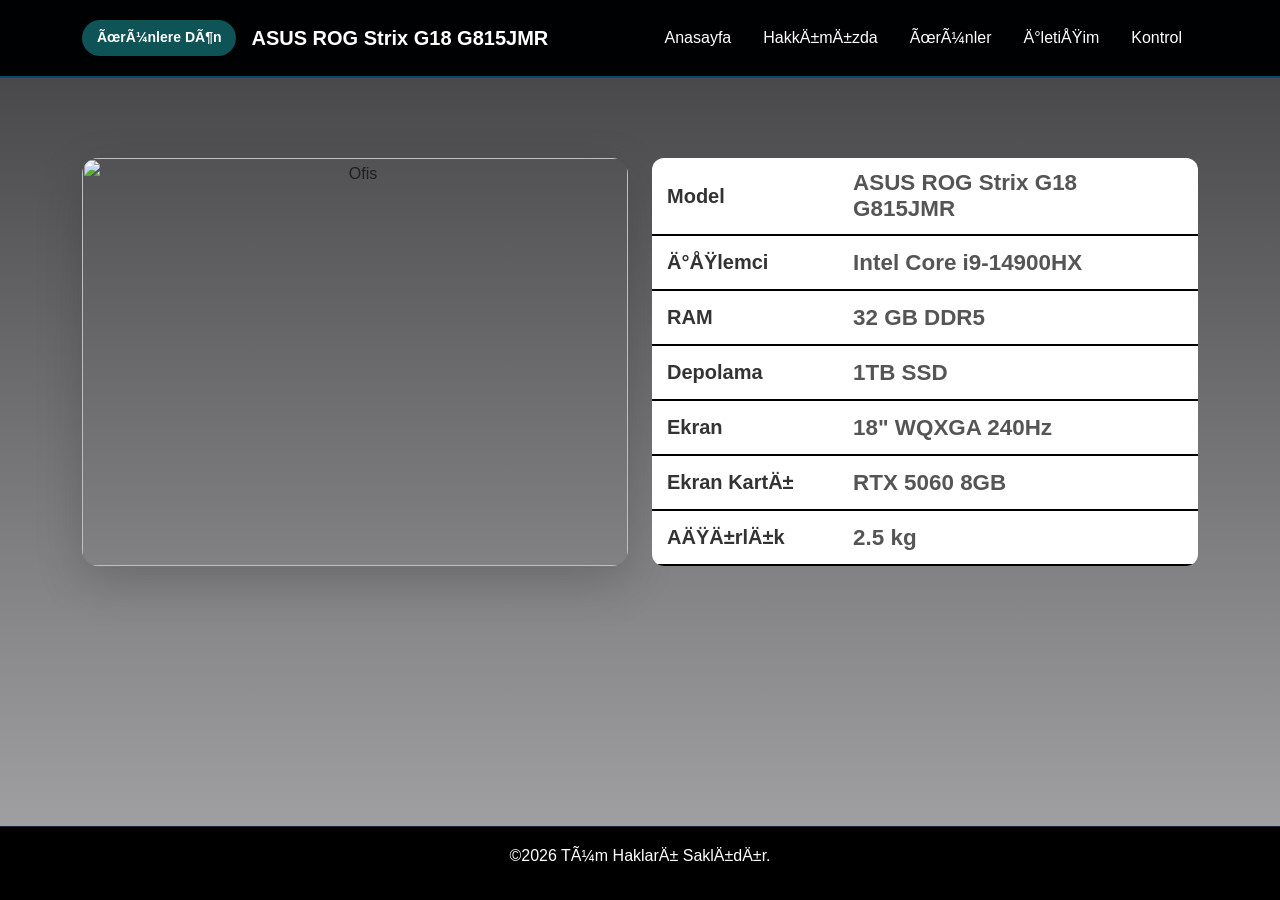
==== ASUS ROG.html @ 301a875f "first commit" ====
<html>
<head>
<meta name="viewport" content="width=device-width, initial-scale=1.0">
<title>ASUS ROG</title>
<link href="https://cdn.jsdelivr.net/npm/bootstrap@5.3.8/dist/css/bootstrap.min.css" rel="stylesheet" integrity="sha384-sRIl4kxILFvY47J16cr9ZwB07vP4J8+LH7qKQnuqkuIAvNWLzeN8tE5YBujZqJLB" crossorigin="anonymous">
<link rel="stylesheet" href="style.css">
</head>
<body>
<nav class="navbar navbar-expand-lg navbar-dark navbar-ozel sticky-top">
<div class="container">
<a  href="urunler.html"class="urunler-buton urunler-buton:hover">
 Ürünlere Dön   
</a>
<a class="navbar-brand fw-bold" href=>ASUS ROG Strix G18 G815JMR</a>
<button class="navbar-toggler" type="button" 
data-bs-toggle="collapse" data-bs-target="#navbarNav">
<span class="navbar-toggler-icon"></span>
</button>
<div class="collapse navbar-collapse" id="navbarNav">
    <ul class="navbar-nav ms-auto">
<li class="nav-item"><a class="nav-link " 
    href="index.html">Anasayfa</a></li>
<li class="nav-item"><a class="nav-link active" 
    href="hakkimizda.html">Hakkımızda</a></li>
<li class="nav-item"><a class="nav-link" 
    href="urunler.html">Ürünler</a></li>
<li class="nav-item"><a class="nav-link" 
    href="iletisim.html">İletişim</a></li>
    <li class="nav-item"><a class="nav-link" 
    href="yonetim.html">Kontrol</a></li>
</ul>
</div>
</div>
</nav>
  <main class="bolum-bosluk">
 <div class="container">
<div class="row">
     <div class="col-md-12 text-center mb-5">
<div class="col-12 col-md-6">
</div>
 <div class="row align-items-stretch">
  <div class="col-md-6">
  <img src="görseller/asusnet1.png" alt="Ofis" class="img-fluid rounded-4 shadow-lg urun-gorsel">
 </div>
 <div class="col-md-6 d-flex">

 <table class="tablo-ozel">
<tbody>
<tr>
<th>Model</th>
<td>ASUS ROG Strix G18 G815JMR</td>
</tr>
<tr>
<th>İşlemci</th>
<td>Intel Core i9-14900HX</td>
</tr>
<tr>
<th>RAM</th>
<td>32 GB DDR5</td>
</tr>
<tr>
<th>Depolama</th>
<td>1TB SSD</td>
</tr>
<tr>
<th>Ekran</th>
<td>18" WQXGA 240Hz</td>

</tr>
<tr>
<th>Ekran Kartı</th>
<td>RTX 5060 8GB</td>
</tr>
<tr>
<th>Ağırlık</th>
<td>2.5 kg</td>

</tr>






</tbody>













 </table>   
 </div>
 </div>
 </div>
</main>

<footer class="footer-ozel text-center text-white">
    <div class="container">
        <p>&copy;2026 Tüm Hakları Saklıdır.</p>
    </div>
</footer>

<script src="https://cdn.jsdelivr.net/npm/bootstrap@5.3.8/dist/js/bootstrap.bundle.min.js" integrity="sha384-FKyoEForCGlyvwx9Hj09JcYn3nv7wiPVlz7YYwJrWVcXK/BmnVDxM+D2scQbITxI" crossorigin="anonymous"></script>
</body>
</html>
---- style.css ----
:root {
--ana-renk: #8e8c9b;
--ikincil-renk: #004875;
--vurgu-renk: #a22242;
--metin-renk: #1e1f1f;
--beyaz: #ffffff;
 --kart-bg: #e8e8e8;
}

.urunler-buton{
background-color:#0e5356;
text-decoration: none;
color: var(--beyaz);
font-size: 14px;
padding: 6px 15px;
border-radius: 50px;
font-weight: bold;
transition: all 0.3s ease;
margin-right: 15px;


}
.tablo-ozel {
width: 100%;
font-family: 'Segoe UI', Tahoma, Geneva, Verdana, sans-serif;
background-color: #fff; 
border-radius: 12px; 
overflow: hidden;
padding: 10px;
display: table;
}

.tablo-ozel th {
vertical-align: middle;
font-weight: 600;
 width: 35%;
padding: 12px 15px;
align-items: left; 
}



.tablo-ozel tr {
align-items: center; 
border-bottom: 2px solid #000000;
padding: 20px 0;
}
.tablo-ozel th {
font-weight: 700;width: 35%;
color: #333;
padding: 15px;
font-size: 1.25rem; 
vertical-align: middle;
}
.tablo-ozel td {
vertical-align: middle;
padding: 12px 15px;
width: 65%; 
font-size: 1.4rem;
font-weight: 600;
 color: #555;
 padding-left: 10px;
}
.urun-gorsel{
width: 100%;
height: 100%;
object-fit: contain;
}

.urunler-buton:hover{
  background-color: var(--vurgu-renk);
 box-shadow: 0 0 15px rgb(125, 153, 60);
 transform: scale(1.05);


}

.baslık-ozel{
 color: #043a32;
font-size: 3.5rem;
font-family:Cambria, Cochin, Georgia, Times, 'Times New Roman', serif;
}



body {
    display: flex;
    flex-direction: column;
    background: linear-gradient(180deg, #404043 0%,#a8a8ab 100%);
    min-height: 100vh; 
    margin: 0;
    font-family: 'Segoe UI', Tahoma, Geneva, Verdana, sans-serif;
    background-color: var(--ana-renk);
    color: var(--metin-renk);
    line-height: 1.7;
}


.navbar-ozel {
    background-color: rgb(0, 1, 3) !important;
    border-bottom: 2px solid var(--ikincil-renk);
    padding: 1rem 0;
}

.nav-link {
    color: var(--beyaz) !important;
    font-weight: 500;
    margin: 0 8px;
    
    transition: all 0.3s ease-in-out;
}


.nav-link:hover {
    color: var(--ikincil-renk) !important;
    transform: translateY(-2px);
}

.btn-ozel {
    background-color:#1e293b;
    color: var(--beyaz);
    padding: 12px 30px;
    border-radius: 50px;
    font-weight: bold;
    transition: all 0.3s ease;
}


.btn-ozel:hover {
    background-color: var(--vurgu-renk);
    box-shadow: 0 0 15px rgba(244, 63, 94, 0.5);
    transform: scale(1.05);
}


.hizmet-karti {
    background-color: var(--kart-bg);
    border: 1px solid #b0b3b7;
    border-radius: 15px;
    transition: all 0.4s ease;
}


.hizmet-karti:hover {
    transform: translateY(-10px);
    border-color: var(--ikincil-renk);
    box-shadow: 0 10px 30px rgba(0, 0, 0, 0.3);
}

.hizmet-karti h5 {
    color: var(--beyaz);
    margin-top: 1rem;
}


.bolum-bosluk {
    padding-top: 80px;
    padding-bottom: 80px;
}

.footer-ozel {
    background-color: #000000;
    width: 100%;
    padding: 15px 0;
    margin-top: auto;
    border-top: 1px solid #1e293b;
}


.form-control {
    background-color: var(--kart-bg);
    border: 1px solid #334155;
    color: var(--beyaz);
    padding: 15px;
}

.form-control:focus {
    background-color: #1e293b;
    border-color: var(--ikincil-renk);
    color: var(--beyaz);
    box-shadow: 0 0 0 0.25rem rgba(14, 165, 233, 0.25);
}
.card-img-top{
 height: 200px;
 object-fit: contain; 
 padding: 10px;
}
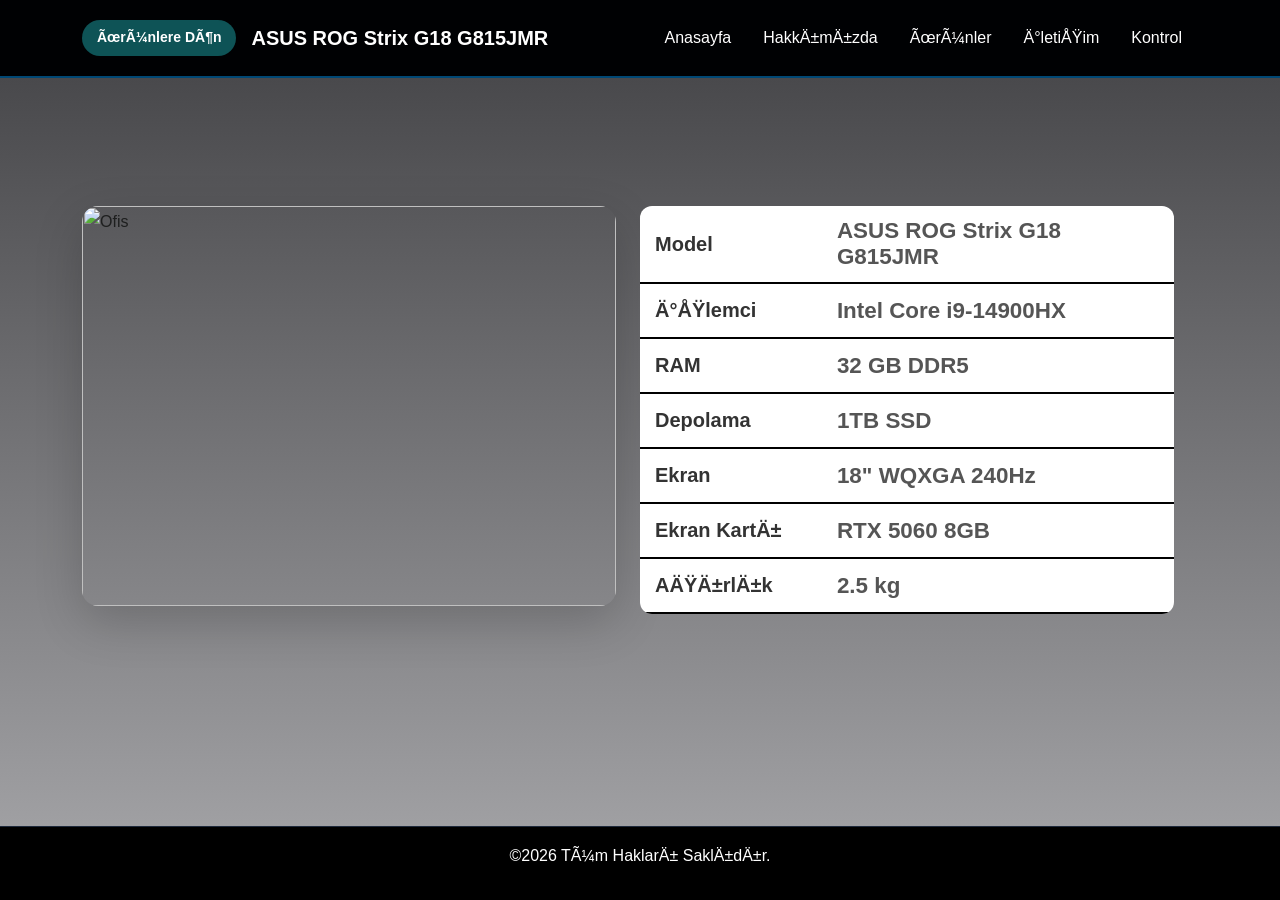
==== commit 96ccb774: "mobil uyumluluk hataları duzeltildi" ====
--- a/ASUS ROG.html
+++ b/ASUS ROG.html
@@ -3,7 +3,8 @@
 
 <html>
 <head>
-<meta name="viewport" content="width=device-width, initial-scale=1.0">
+<meta name="viewport" content="width=device-width, initial-scale=1.0, maximum-scale=1.0, user-scalable=no">
+
 <title>ASUS ROG</title>
 <link href="https://cdn.jsdelivr.net/npm/bootstrap@5.3.8/dist/css/bootstrap.min.css" rel="stylesheet" integrity="sha384-sRIl4kxILFvY47J16cr9ZwB07vP4J8+LH7qKQnuqkuIAvNWLzeN8tE5YBujZqJLB" crossorigin="anonymous">
 <link rel="stylesheet" href="style.css">
@@ -14,7 +15,7 @@
 <a  href="urunler.html"class="urunler-buton urunler-buton:hover">
  Ürünlere Dön   
 </a>
-<a class="navbar-brand fw-bold" href=>ASUS ROG Strix G18 G815JMR</a>
+<a class="navbar-brand fw-bold" href="#">ASUS ROG Strix G18 G815JMR</a>
 <button class="navbar-toggler" type="button" 
 data-bs-toggle="collapse" data-bs-target="#navbarNav">
 <span class="navbar-toggler-icon"></span>
@@ -39,7 +40,6 @@
  <div class="container">
 <div class="row">
      <div class="col-md-12 text-center mb-5">
-<div class="col-12 col-md-6">
 </div>
  <div class="row align-items-stretch">
   <div class="col-md-6">
--- a/style.css
+++ b/style.css
@@ -18,17 +18,31 @@
 font-weight: bold;
 transition: all 0.3s ease;
 margin-right: 15px;
-
-
-}
+}
+@media (max-width: 768px) {
+.tablo-ozel th {
+ font-size: 1rem;
+padding: 8px;
+ }
+.tablo-ozel td{
+font-size: 1.1rem;
+padding: 8px;
+}
+.bolum-bosluk{
+padding-top: 20px;
+ }
+}
+
+
 .tablo-ozel {
+color: black; 
+overflow-x: auto;   
 width: 100%;
 font-family: 'Segoe UI', Tahoma, Geneva, Verdana, sans-serif;
 background-color: #fff; 
 border-radius: 12px; 
 overflow: hidden;
 padding: 10px;
-display: table;
 }
 
 .tablo-ozel th {
@@ -48,6 +62,8 @@
 }
 .tablo-ozel th {
 font-weight: 700;width: 35%;
+word-wrap: break-word;
+white-space: normal;
 color: #333;
 padding: 15px;
 font-size: 1.25rem; 
@@ -55,6 +71,8 @@
 }
 .tablo-ozel td {
 vertical-align: middle;
+word-wrap: break-word;
+white-space: normal;
 padding: 12px 15px;
 width: 65%; 
 font-size: 1.4rem;
@@ -64,7 +82,8 @@
 }
 .urun-gorsel{
 width: 100%;
-height: 100%;
+height:auto;
+max-height: 400px;
 object-fit: contain;
 }
 
@@ -171,15 +190,15 @@
 .form-control {
     background-color: var(--kart-bg);
     border: 1px solid #334155;
-    color: var(--beyaz);
+    color: black;
     padding: 15px;
 }
 
 .form-control:focus {
-    background-color: #1e293b;
+    background-color: #fefeff;
     border-color: var(--ikincil-renk);
-    color: var(--beyaz);
     box-shadow: 0 0 0 0.25rem rgba(14, 165, 233, 0.25);
+    color: #000000 !important;
 }
 .card-img-top{
  height: 200px;
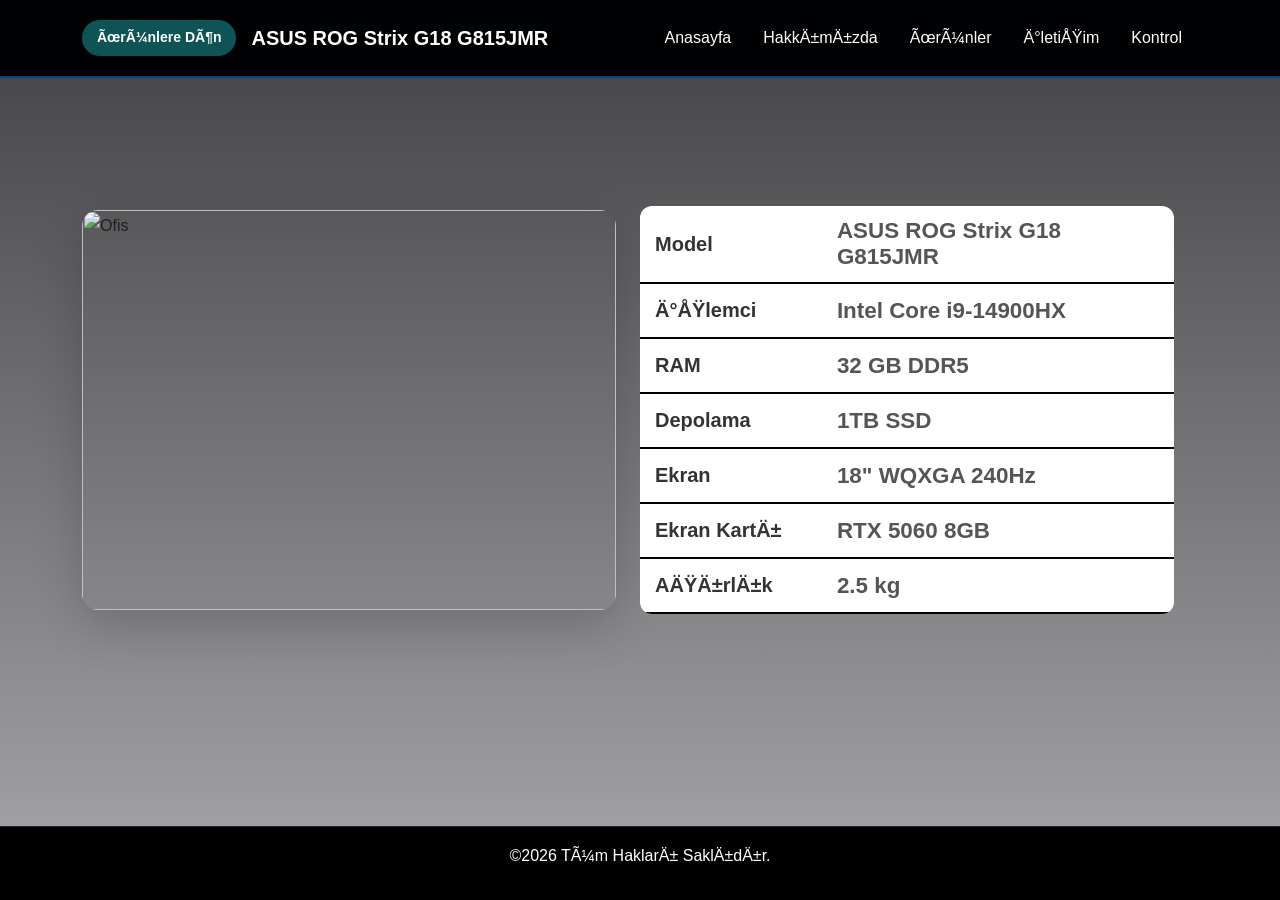
==== commit b6a8a120: "Yaptığım değişiklikleri açıklayan mesaj" ====
--- a/ASUS ROG.html
+++ b/ASUS ROG.html
@@ -42,12 +42,12 @@
      <div class="col-md-12 text-center mb-5">
 </div>
  <div class="row align-items-stretch">
-  <div class="col-md-6">
+  <div class="col-md-6 d-flex justify-content-center align-items-center mb-4 mb-md-0">
   <img src="görseller/asusnet1.png" alt="Ofis" class="img-fluid rounded-4 shadow-lg urun-gorsel">
  </div>
- <div class="col-md-6 d-flex">
+ <div class="col-md-6 d-flex align-items-center">
 
- <table class="tablo-ozel">
+ <table class="tablo-ozel w-100">
 <tbody>
 <tr>
 <th>Model</th>
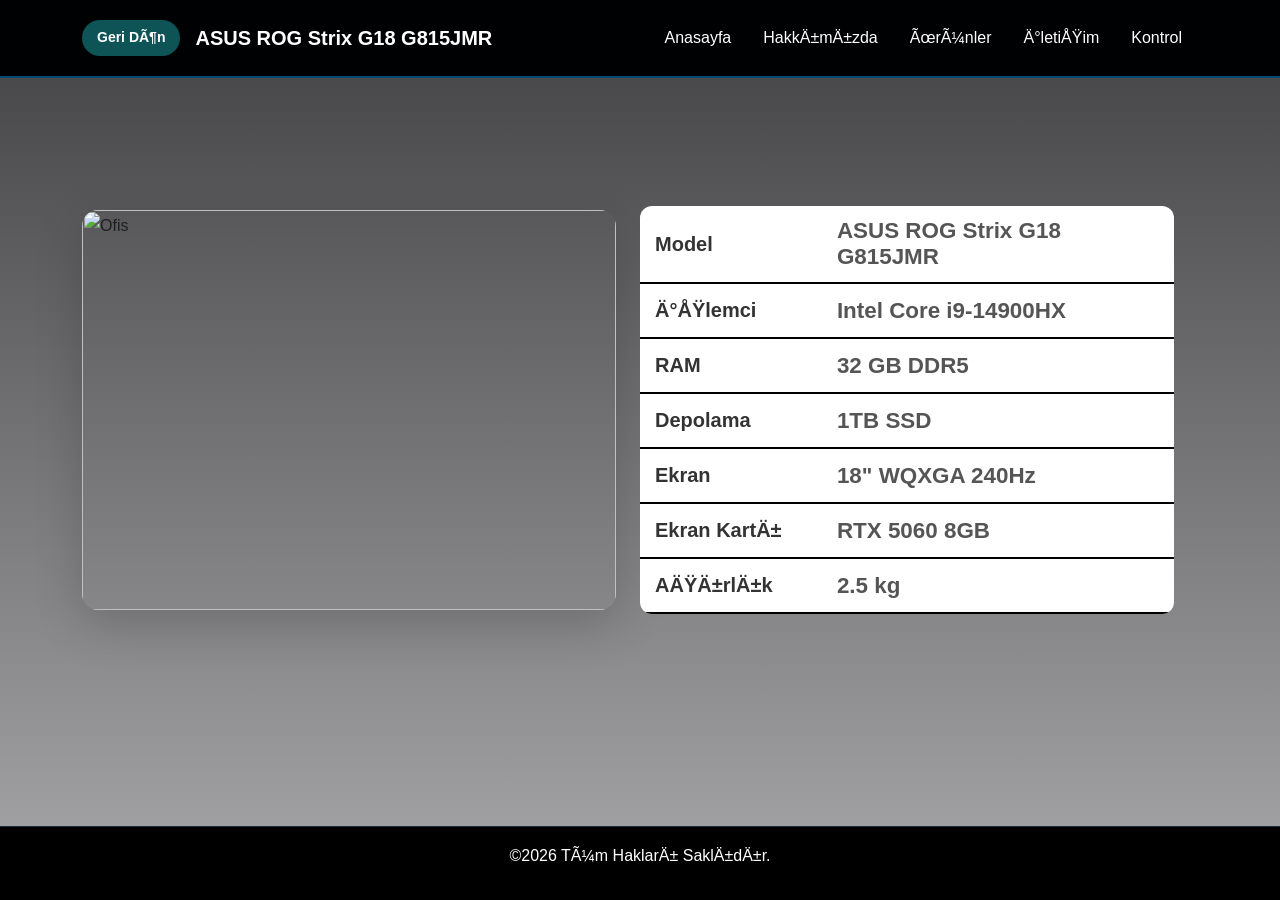
==== commit 2809b76e: "güncelleme yapıldı" ====
--- a/ASUS ROG.html
+++ b/ASUS ROG.html
@@ -13,7 +13,7 @@
 <nav class="navbar navbar-expand-lg navbar-dark navbar-ozel sticky-top">
 <div class="container">
 <a  href="urunler.html"class="urunler-buton urunler-buton:hover">
- Ürünlere Dön   
+ Geri Dön  
 </a>
 <a class="navbar-brand fw-bold" href="#">ASUS ROG Strix G18 G815JMR</a>
 <button class="navbar-toggler" type="button" 
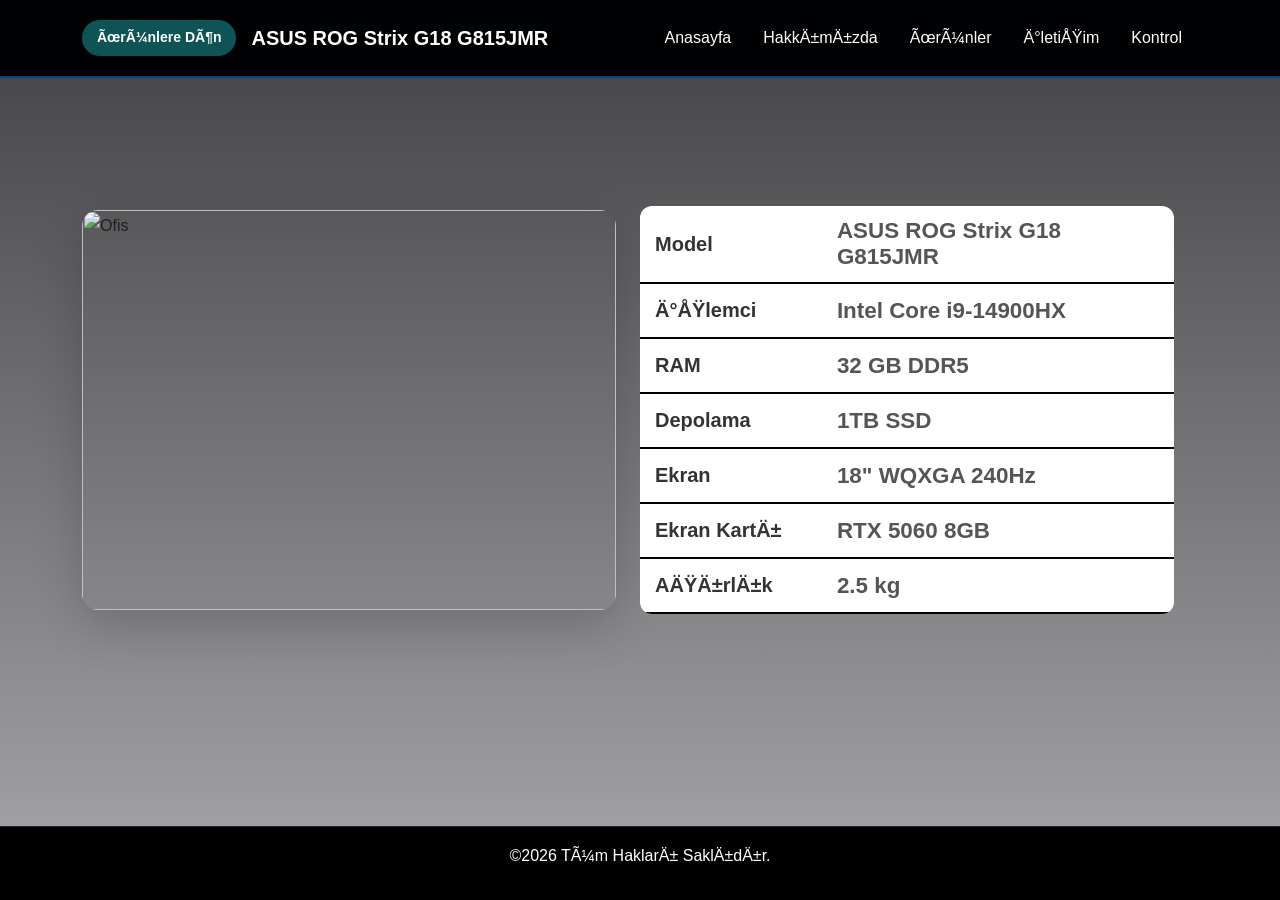
==== commit e305c24f: "Navbar logo eklendi ve tasarım düzenlendi" ====
--- a/ASUS ROG.html
+++ b/ASUS ROG.html
@@ -13,7 +13,7 @@
 <nav class="navbar navbar-expand-lg navbar-dark navbar-ozel sticky-top">
 <div class="container">
 <a  href="urunler.html"class="urunler-buton urunler-buton:hover">
- Geri Dön  
+Ürünlere Dön
 </a>
 <a class="navbar-brand fw-bold" href="#">ASUS ROG Strix G18 G815JMR</a>
 <button class="navbar-toggler" type="button" 
--- a/style.css
+++ b/style.css
@@ -115,6 +115,13 @@
     line-height: 1.7;
 }
 
+.navbar-logo{
+height: 45px;     
+width: auto;
+object-fit: contain;
+}
+
+
 
 .navbar-ozel {
     background-color: rgb(0, 1, 3) !important;
